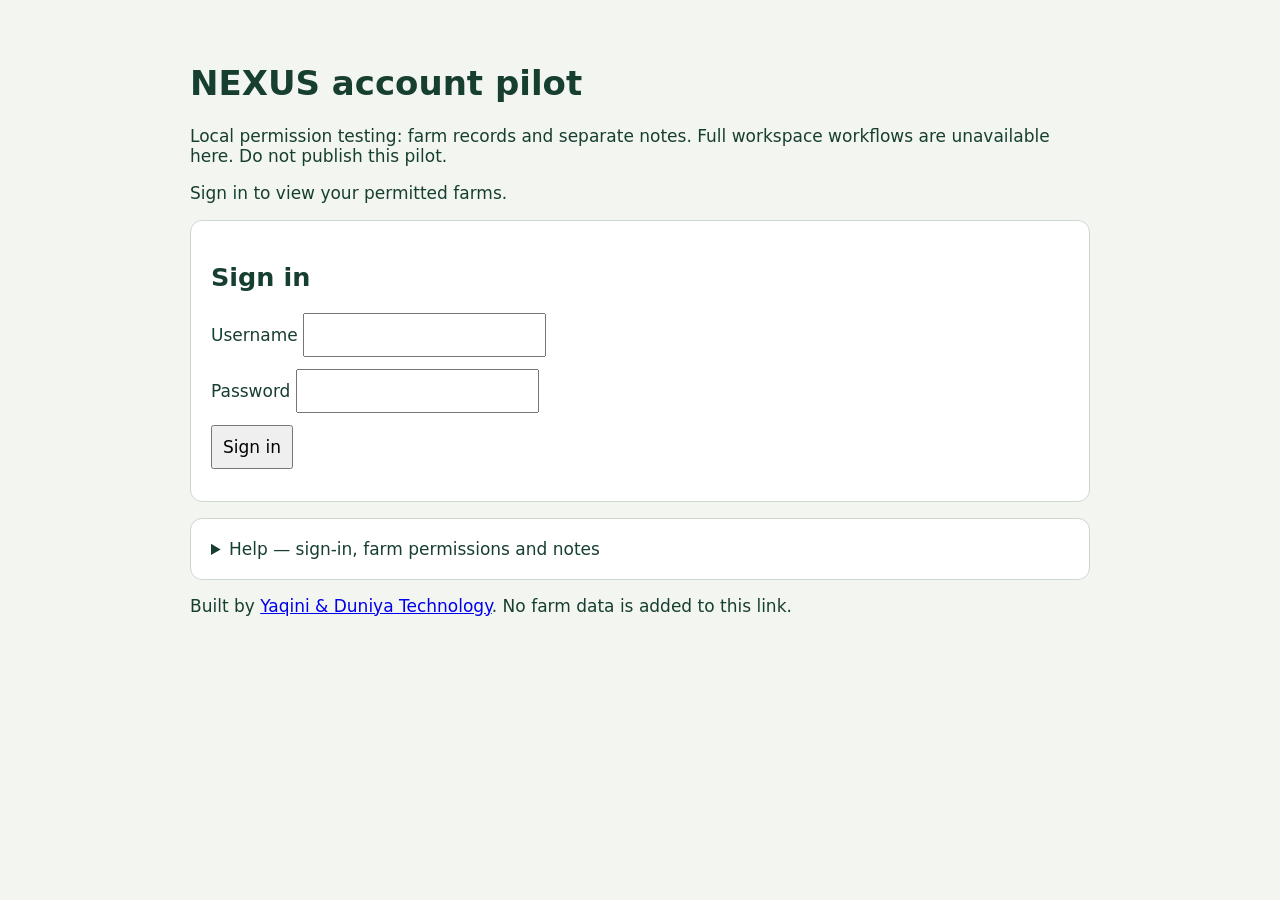
==== nexus/farm_app/account_pilot.html @ d353ab1a "feat: add explicit storage, checked migrations and scoped local account pilot Add additive migration" ====
<!doctype html><html lang="en"><meta charset="utf-8"><meta name="viewport" content="width=device-width,initial-scale=1"><title>NEXUS scoped account pilot</title><style>body{font:17px system-ui;max-width:900px;margin:24px auto;padding:16px;color:#173f30;background:#f3f6f0}section,details{background:white;padding:20px;margin:16px 0;border:1px solid #ccd8ce;border-radius:12px}label{display:block;margin-top:12px}input,textarea,select,button{font:inherit;padding:10px;max-width:100%;box-sizing:border-box}textarea{width:100%}button{margin:12px 0}#message{white-space:pre-wrap}li{margin:8px 0}</style><h1>NEXUS account pilot</h1><p>Local permission testing: farm records and separate notes. Full workspace workflows are unavailable here. Do not publish this pilot.</p><p id="message" role="status" aria-live="polite">Sign in to view your permitted farms.</p><section id="sign-in"><h2>Sign in</h2><form id="login"><label>Username <input id="username" autocomplete="username" required maxlength="64"></label><label>Password <input id="password" type="password" autocomplete="current-password" required maxlength="1024"></label><button>Sign in</button></form></section><section id="workspace" hidden><h2 id="identity">Your farms</h2><button id="logout">Sign out</button><label>Accessible farm <select id="farm"><option value="">Select a farm</option></select></label><button id="refresh">Refresh selected farm</button><h3>Fields</h3><ul id="fields"></ul><h3>Recent observations (up to 100)</h3><ul id="observations"></ul><h3>Farm notes (up to 100)</h3><ul id="notes"></ul><form id="note-form" hidden><label>Separate farm note <textarea id="note" required maxlength="3000" rows="4"></textarea></label><button>Save note</button></form></section><details><summary>Help — sign-in, farm permissions and notes</summary><p>An operator creates your account and assigns an existing farm in the administration CLI. Usernames and passwords are never prefilled. Forgotten passwords require operator support; password reset is not implemented yet.</p><p>The farm selector lists only farms granted to your account. Viewer can read; editor and owner can read and add notes. Grants are checked again at save time. Owner does not mean that this pilot provides account-management pages.</p><p>Use notes for supported facts and uncertainty. Fictional example: “DEMO: Inspection date has not been confirmed.” Replace it with your actual information; do not save examples as evidence. Saving a note creates a separate pilot record, not an observation, task, diagnosis or payment. No note is autosaved.</p><p>The session expires after 30 minutes without an authenticated request or after eight hours overall. Sign out on shared computers. Five failed sign-ins within 15 minutes temporarily limit that username. Refresh if permission changed.</p><p>This is a loopback HTTP development pilot. Cookies are HttpOnly and SameSite Strict; a Secure cookie and TLS deployment configuration remain prerequisites for hosting. Legacy exports, attachments and forms are deliberately unavailable in this pilot because their account permissions are not integrated yet.</p></details><footer>Built by <a href="https://yd.ydtech.workers.dev/" target="_blank" rel="noopener noreferrer">Yaqini &amp; Duniya Technology</a>. No farm data is added to this link.</footer><script src="/pilot.js" defer></script></html>
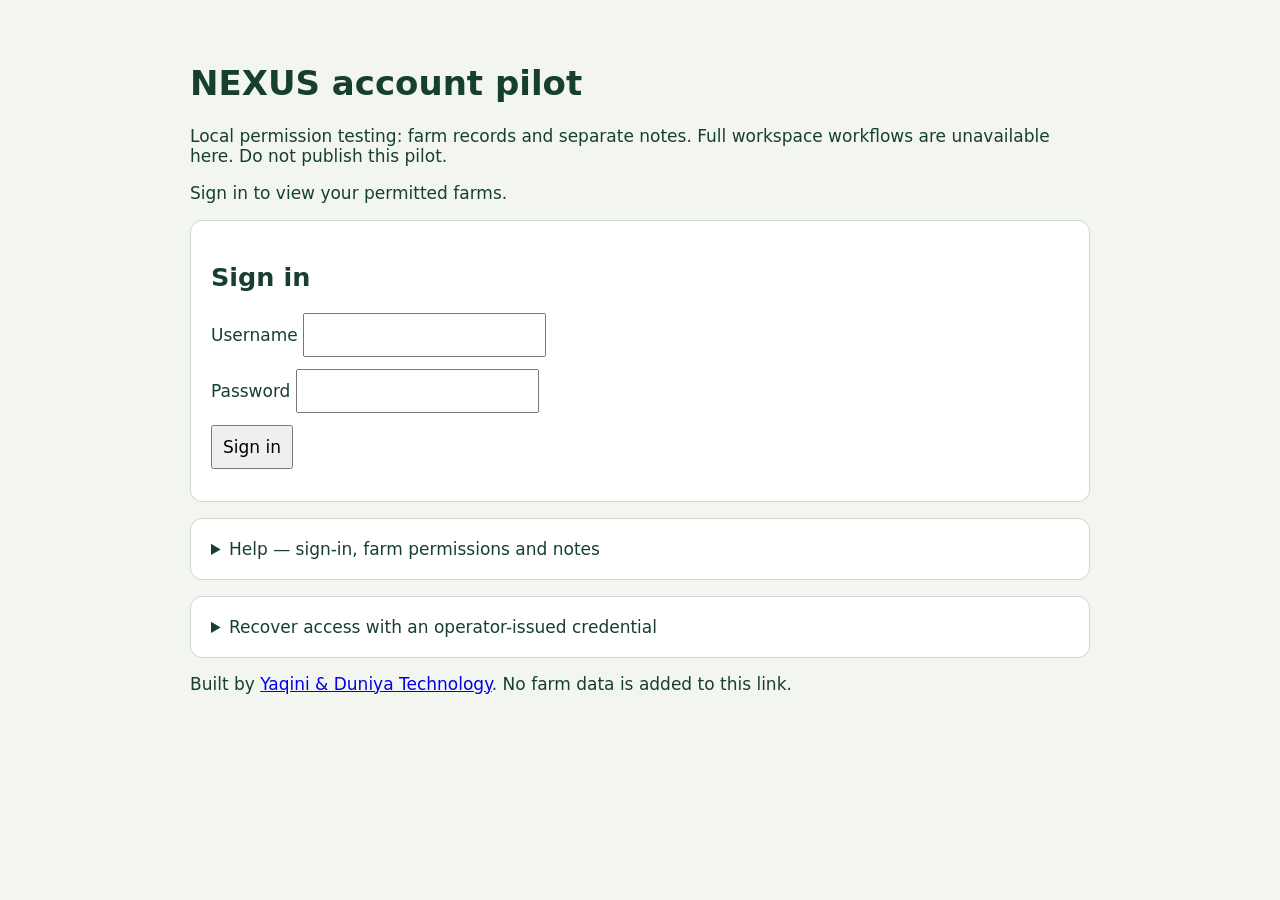
==== commit 46eb8412: "feat: add pilot account administration, operator recovery and append-only security history Preserve " ====
--- a/nexus/farm_app/account_pilot.html
+++ b/nexus/farm_app/account_pilot.html
@@ -1 +1 @@
-<!doctype html><html lang="en"><meta charset="utf-8"><meta name="viewport" content="width=device-width,initial-scale=1"><title>NEXUS scoped account pilot</title><style>body{font:17px system-ui;max-width:900px;margin:24px auto;padding:16px;color:#173f30;background:#f3f6f0}section,details{background:white;padding:20px;margin:16px 0;border:1px solid #ccd8ce;border-radius:12px}label{display:block;margin-top:12px}input,textarea,select,button{font:inherit;padding:10px;max-width:100%;box-sizing:border-box}textarea{width:100%}button{margin:12px 0}#message{white-space:pre-wrap}li{margin:8px 0}</style><h1>NEXUS account pilot</h1><p>Local permission testing: farm records and separate notes. Full workspace workflows are unavailable here. Do not publish this pilot.</p><p id="message" role="status" aria-live="polite">Sign in to view your permitted farms.</p><section id="sign-in"><h2>Sign in</h2><form id="login"><label>Username <input id="username" autocomplete="username" required maxlength="64"></label><label>Password <input id="password" type="password" autocomplete="current-password" required maxlength="1024"></label><button>Sign in</button></form></section><section id="workspace" hidden><h2 id="identity">Your farms</h2><button id="logout">Sign out</button><label>Accessible farm <select id="farm"><option value="">Select a farm</option></select></label><button id="refresh">Refresh selected farm</button><h3>Fields</h3><ul id="fields"></ul><h3>Recent observations (up to 100)</h3><ul id="observations"></ul><h3>Farm notes (up to 100)</h3><ul id="notes"></ul><form id="note-form" hidden><label>Separate farm note <textarea id="note" required maxlength="3000" rows="4"></textarea></label><button>Save note</button></form></section><details><summary>Help — sign-in, farm permissions and notes</summary><p>An operator creates your account and assigns an existing farm in the administration CLI. Usernames and passwords are never prefilled. Forgotten passwords require operator support; password reset is not implemented yet.</p><p>The farm selector lists only farms granted to your account. Viewer can read; editor and owner can read and add notes. Grants are checked again at save time. Owner does not mean that this pilot provides account-management pages.</p><p>Use notes for supported facts and uncertainty. Fictional example: “DEMO: Inspection date has not been confirmed.” Replace it with your actual information; do not save examples as evidence. Saving a note creates a separate pilot record, not an observation, task, diagnosis or payment. No note is autosaved.</p><p>The session expires after 30 minutes without an authenticated request or after eight hours overall. Sign out on shared computers. Five failed sign-ins within 15 minutes temporarily limit that username. Refresh if permission changed.</p><p>This is a loopback HTTP development pilot. Cookies are HttpOnly and SameSite Strict; a Secure cookie and TLS deployment configuration remain prerequisites for hosting. Legacy exports, attachments and forms are deliberately unavailable in this pilot because their account permissions are not integrated yet.</p></details><footer>Built by <a href="https://yd.ydtech.workers.dev/" target="_blank" rel="noopener noreferrer">Yaqini &amp; Duniya Technology</a>. No farm data is added to this link.</footer><script src="/pilot.js" defer></script></html>
+<!doctype html><html lang="en"><meta charset="utf-8"><meta name="viewport" content="width=device-width,initial-scale=1"><title>NEXUS scoped account pilot</title><style>body{font:17px system-ui;max-width:900px;margin:24px auto;padding:16px;color:#173f30;background:#f3f6f0}section,details{background:white;padding:20px;margin:16px 0;border:1px solid #ccd8ce;border-radius:12px}label{display:block;margin-top:12px}input,textarea,select,button{font:inherit;padding:10px;max-width:100%;box-sizing:border-box}textarea{width:100%}button{margin:12px 0}#message{white-space:pre-wrap}li{margin:8px 0}</style><h1>NEXUS account pilot</h1><p>Local permission testing: farm records and separate notes. Full workspace workflows are unavailable here. Do not publish this pilot.</p><p id="message" role="status" aria-live="polite">Sign in to view your permitted farms.</p><section id="sign-in"><h2>Sign in</h2><form id="login"><label>Username <input id="username" autocomplete="username" required maxlength="64"></label><label>Password <input id="password" type="password" autocomplete="current-password" required maxlength="1024"></label><button>Sign in</button></form></section><section id="workspace" hidden><h2 id="identity">Your farms</h2><a id="admin-link" href="/admin" hidden>Account administration</a><button id="logout">Sign out</button><label>Accessible farm <select id="farm"><option value="">Select a farm</option></select></label><button id="refresh">Refresh selected farm</button><h3>Fields</h3><ul id="fields"></ul><h3>Recent observations (up to 100)</h3><ul id="observations"></ul><h3>Farm notes (up to 100)</h3><ul id="notes"></ul><form id="note-form" hidden><label>Separate farm note <textarea id="note" required maxlength="3000" rows="4"></textarea></label><button>Save note</button></form></section><details><summary>Help — sign-in, farm permissions and notes</summary><p>An operator creates your account and assigns an existing farm in the administration CLI. Usernames and passwords are never prefilled. Forgotten passwords require independently verified operator-assisted recovery using the form below.</p><p>The farm selector lists only farms granted to your account. Viewer can read; editor and owner can read and add notes. Grants are checked again at save time. Owner does not mean that this pilot provides account-management pages.</p><p>Use notes for supported facts and uncertainty. Fictional example: “DEMO: Inspection date has not been confirmed.” Replace it with your actual information; do not save examples as evidence. Saving a note creates a separate pilot record, not an observation, task, diagnosis or payment. No note is autosaved.</p><p>The session expires after 30 minutes without an authenticated request or after eight hours overall. Sign out on shared computers. Five failed sign-ins within 15 minutes temporarily limit that username. Refresh if permission changed.</p><p>This is a loopback HTTP development pilot. Cookies are HttpOnly and SameSite Strict; a Secure cookie and TLS deployment configuration remain prerequisites for hosting. Legacy exports, attachments and forms are deliberately unavailable in this pilot because their account permissions are not integrated yet.</p></details><details><summary>Recover access with an operator-issued credential</summary><p>Contact your authorised operator. They must verify your identity independently before issuing a single-use credential. It expires after 15 minutes. Paste it below, not into a URL. Successful recovery signs out all existing sessions. Do not share credentials in farm notes or screenshots.</p><form id="reset"><label>Private recovery credential <input id="reset-token" type="password" autocomplete="off" required></label><label>New password (at least 12 characters) <input id="reset-password" type="password" autocomplete="new-password" minlength="12" maxlength="1024" required></label><label>Repeat new password <input id="reset-repeat" type="password" autocomplete="new-password" required></label><button>Change password</button></form></details><footer>Built by <a href="https://yd.ydtech.workers.dev/" target="_blank" rel="noopener noreferrer">Yaqini &amp; Duniya Technology</a>. No farm data is added to this link.</footer><script src="/pilot.js" defer></script></html>
